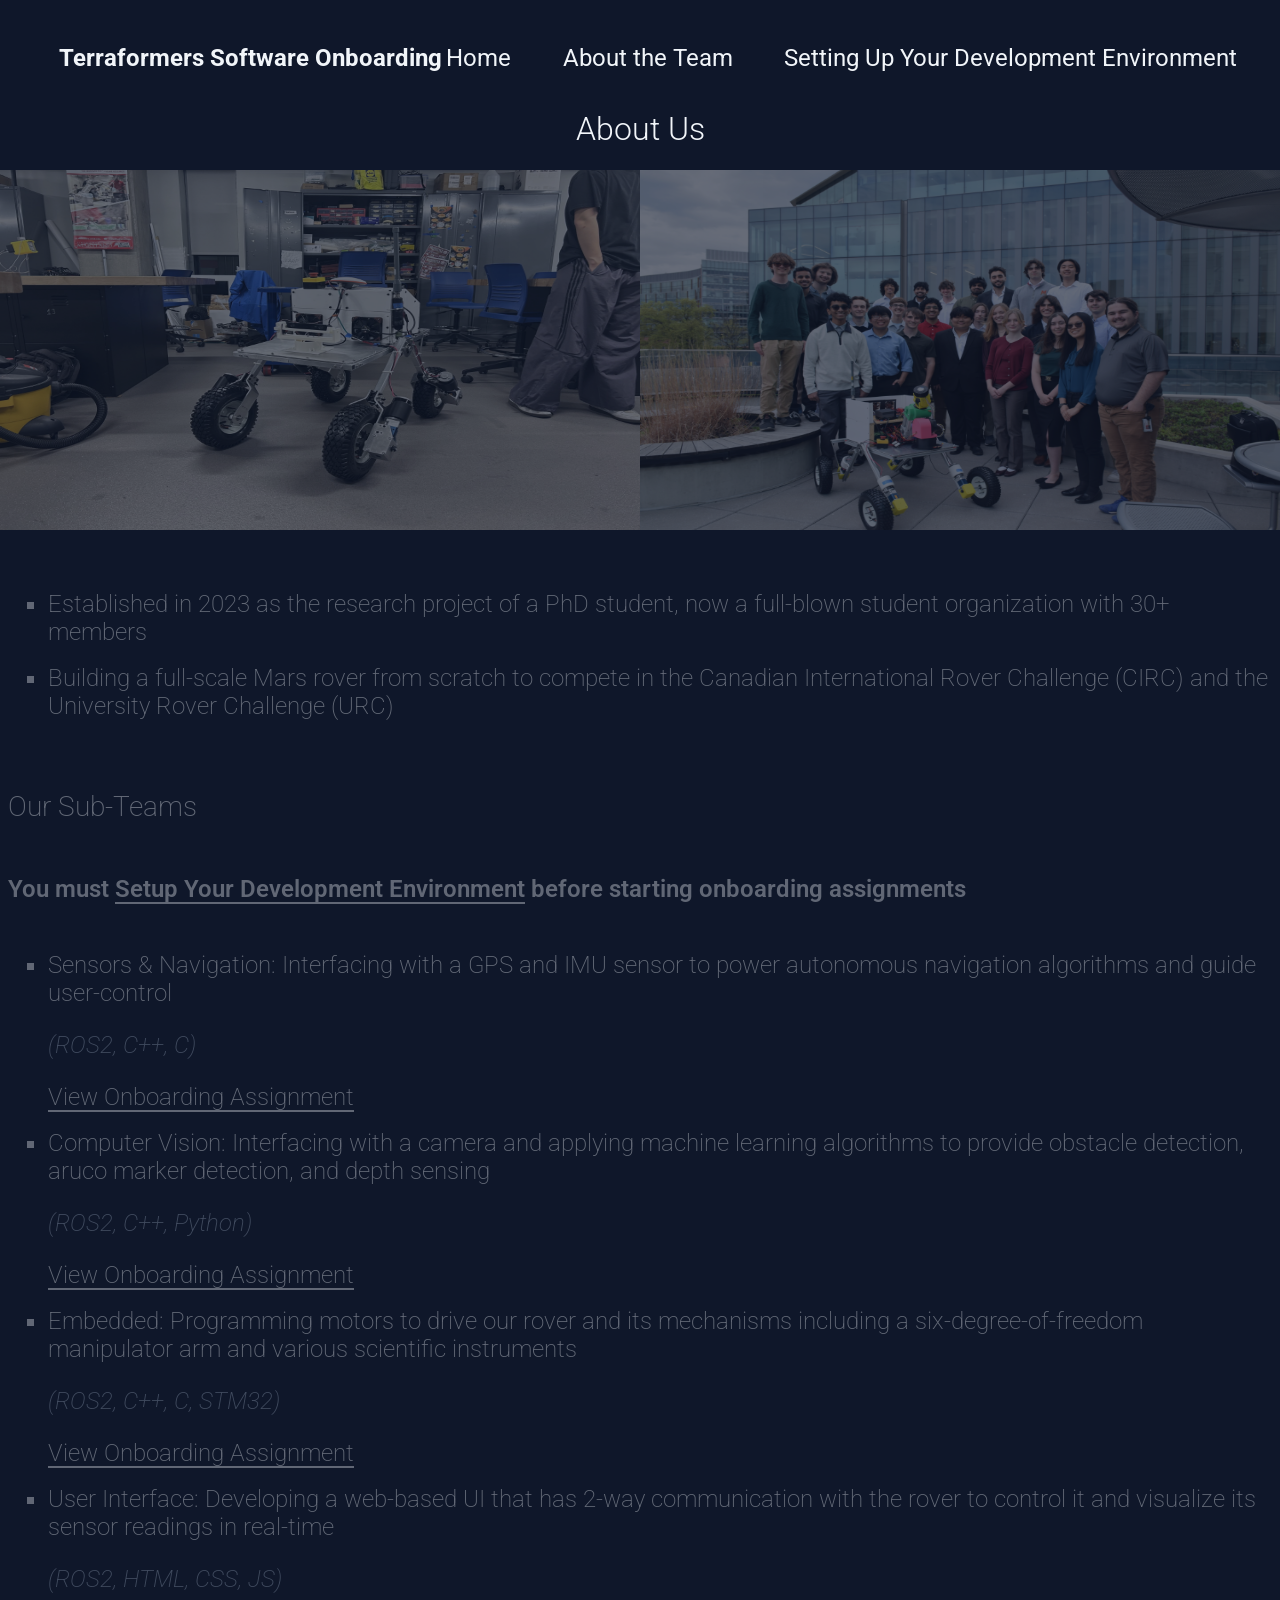
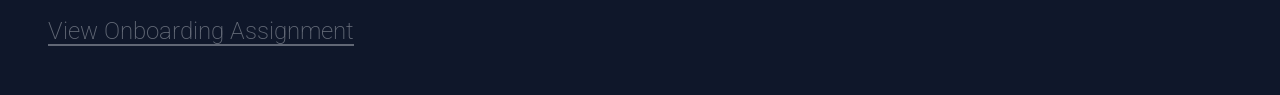
==== about.html @ d6720d45 "init commit" ====
<!DOCTYPE html>
<html>

<head>
    <link rel="preconnect" href="https://fonts.googleapis.com">
    <link rel="preconnect" href="https://fonts.gstatic.com" crossorigin>
    <link href="https://fonts.googleapis.com/css2?family=Roboto:ital,wght@0,100..900;1,100..900&display=swap"
        rel="stylesheet">
    <link rel="icon" href="./favicon.ico" sizes="28x32" type="image/x-icon">
    <link href="./styles.css" rel="stylesheet">

    <title>About Terraformers</title>
    <style>
        .imageHeader {
            display: flex;
            flex-direction: row;
            max-height: 40vh;
            min-width: 100vw;
            justify-content: space-evenly;
            opacity: 0;
        }

        .imageHeader img {
            max-height: 100%;
            max-width: 50%;
        }

        .description {
            display: flex;
            flex-direction: column;
            font-size: x-large;
            opacity: 0;
            text-align: left;
            min-width: 80vw;
            font-weight: 200;
            padding-top: 4vh;
        }

        .description ul {
            list-style-type: square;
        }

        .description li {
            padding-bottom: 2vh;
        }
    </style>
</head>

<body>
    <nav>
        <div class="left">
            <a href="./index.html">Terraformers Software Onboarding</a>
        </div>

        <div class="right">
            <a href="./index.html" target="_blank"> Home</a>
            <a href="./about.html" target="_blank"> About the Team</a>
            <a href="./setup.html" target="_blank"> Setting Up Your Development Environment </a>

        </div>
    </nav>
    <div class="mainContainer">
        <h1 id="type1" style="font-weight: 300; "></h1>
        <div class="imageHeader">
            <img src="terraformers.webp" alt="A Picture of the Rover">
            <img src="terraformers_1.webp" alt="A Picture of the Team From Spring 2026">
        </div>

        <div class="description" id="description">
            <ul>
                <li>Established in 2023 as the research project of a PhD student, now a full-blown student organization
                    with 30+ members</li>
                <li> Building a full-scale Mars rover from scratch to compete in the Canadian International Rover
                    Challenge (CIRC) and the University Rover Challenge (URC)</li>
            </ul>
            <h3 style="font-weight: 200;"> Our Sub-Teams</h3>
            <p>
                <bold>You must <a href="./setup.html" target="_blank">Setup Your Development Environment</a> before
                    starting onboarding assignments</bold>
            </p>
            <ul>
                <li>Sensors & Navigation: Interfacing with a GPS and IMU sensor to power autonomous navigation
                    algorithms and guide user-control<p style="font-style: italic; color: #94A3B8;">(ROS2, C++, C)</p>
                    <a>View Onboarding Assignment</a>
                </li>
                <li>Computer Vision: Interfacing with a camera and applying machine learning algorithms to provide
                    obstacle detection, aruco marker detection, and depth sensing<p
                        style="font-style: italic; color: #94A3B8;">(ROS2, C++, Python)</p><a>View Onboarding
                        Assignment</a> </li>
                <li>Embedded: Programming motors to drive our rover and its mechanisms including a six-degree-of-freedom
                    manipulator arm and various scientific instruments <p style="font-style: italic; color: #94A3B8;">
                        (ROS2, C++, C, STM32)</p><a>View Onboarding Assignment</a></li>
                <li>User Interface: Developing a web-based UI that has 2-way communication with the rover to control it
                    and visualize its sensor readings in real-time<p style="font-style: italic; color: #94A3B8;">(ROS2,
                        HTML, CSS, JS)</p><a>View Onboarding Assignment</a></li>
            </ul>
        </div>
    </div>
</body>

</html>

<script src="main.js"></script>

<script>
    loadAbout();
</script>
---- styles.css ----
body {
            background-color: #0F172A;
            font-family: "Roboto", sans-serif;
            color: #F1F5F9;
        }

        nav {
            min-width: 100vw;
            height: 5vh;
            display: grid;
            grid-auto-flow: column;
            padding-top: 4vh;
        }

        nav a {
            font-size: x-large;
            text-decoration: none;
        }

        a {
            font-family: "Roboto", sans-serif;
            color: #F1F5F9;
            text-decoration: underline;
            text-underline-offset: 5px;
        }

        nav a:hover {
            text-decoration: underline;
        }

        a:hover {
            cursor: pointer;
        }

        nav .left {
            display: flex;
            justify-self: left;
            padding-left: 4vw;
            font-weight: bold;
        }

        nav .right {
            display: grid;
            justify-self: right;
            grid-auto-flow: column;
            column-gap: 4vw;
            padding-right: 4vw;
        }

        .mainContainer {
            display: flex;
            align-items: center;
            flex-direction: column;
        }

        .button {
            border: 3px solid #475569;
            background-color: #1E293B;
            color: #94A3B8;
            min-width: 7vw;
            min-height: 3vh;
            border-radius: 5%;
            padding-inline: 10px;
            text-decoration: none;
        }

        bold {
            font-weight: 600;
        }
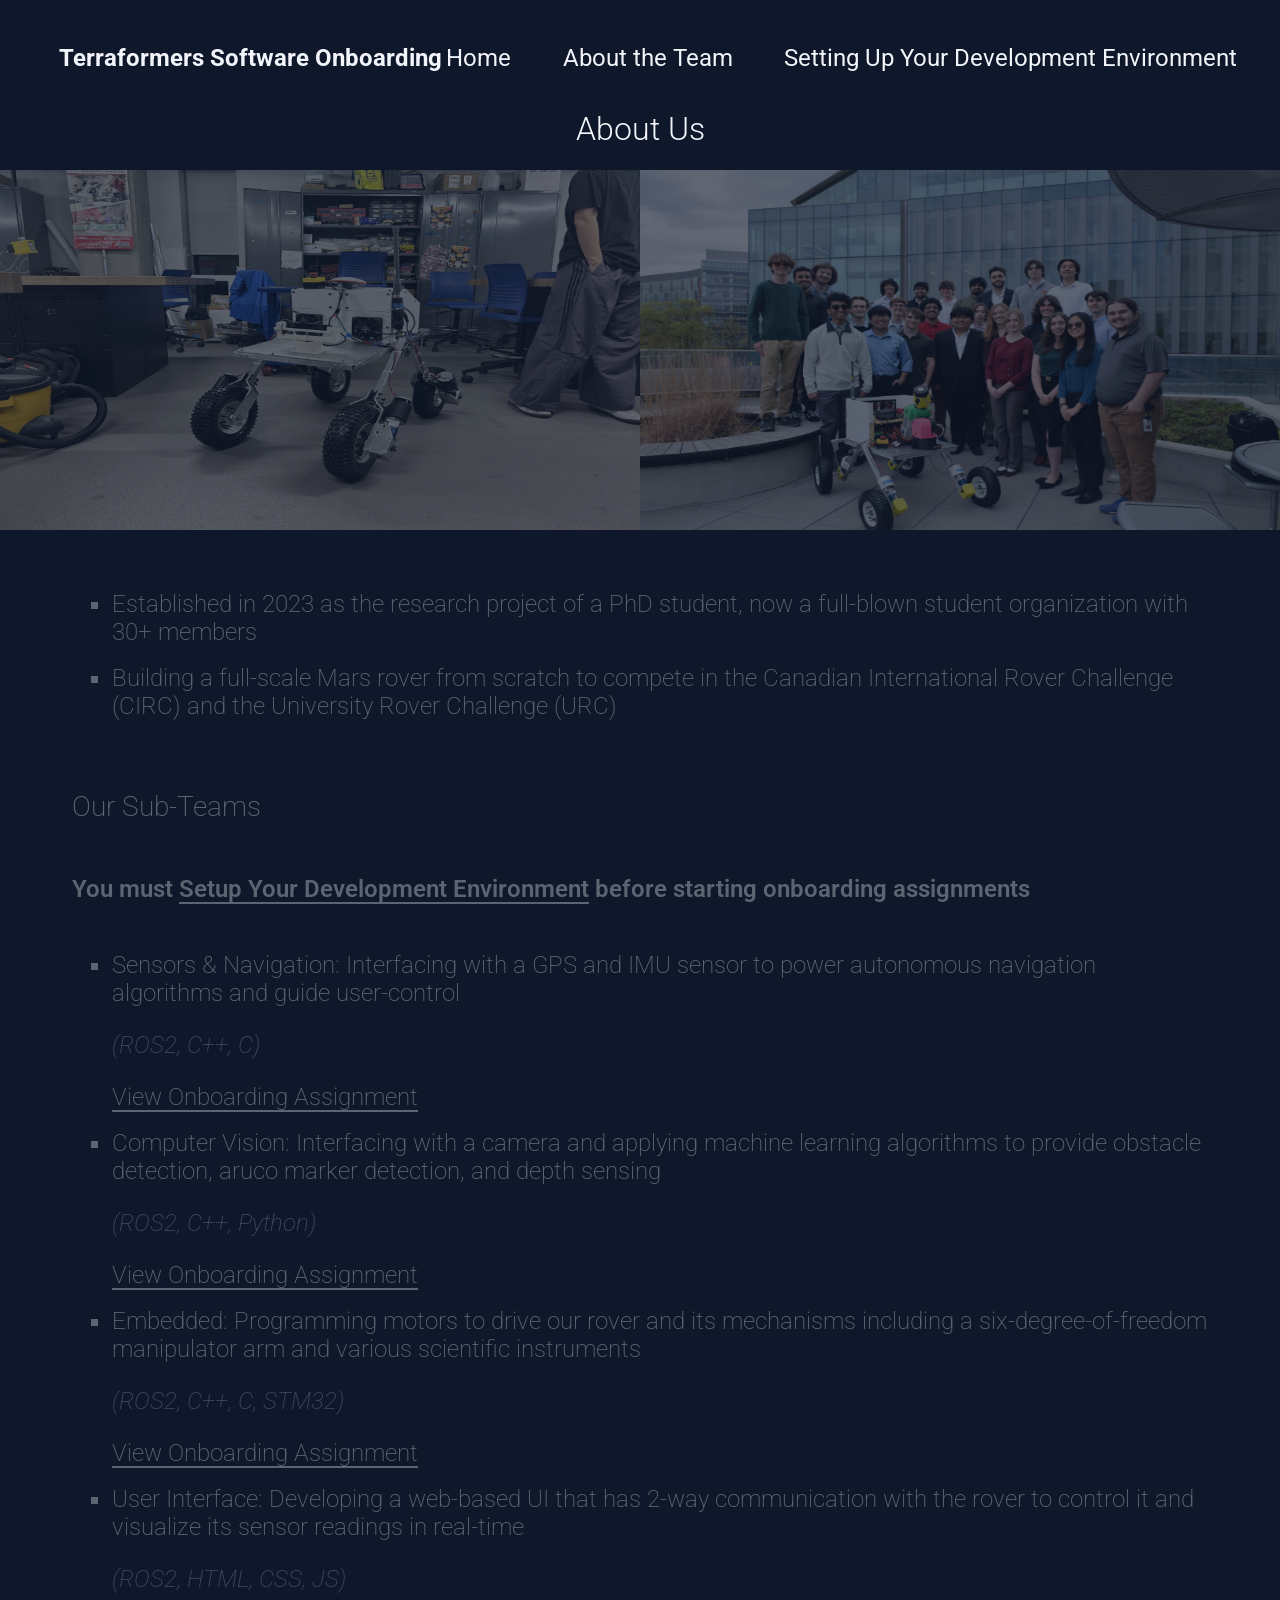
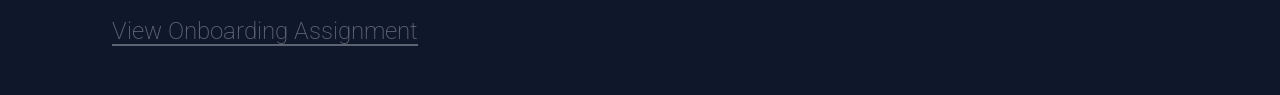
==== commit 2e7b64c3: "fix margin on about and survey page" ====
--- a/about.html
+++ b/about.html
@@ -31,9 +31,10 @@
             font-size: x-large;
             opacity: 0;
             text-align: left;
-            min-width: 80vw;
+            max-width: 90vw;
             font-weight: 200;
             padding-top: 4vh;
+            margin: 0px 5vw;
         }
 
         .description ul {
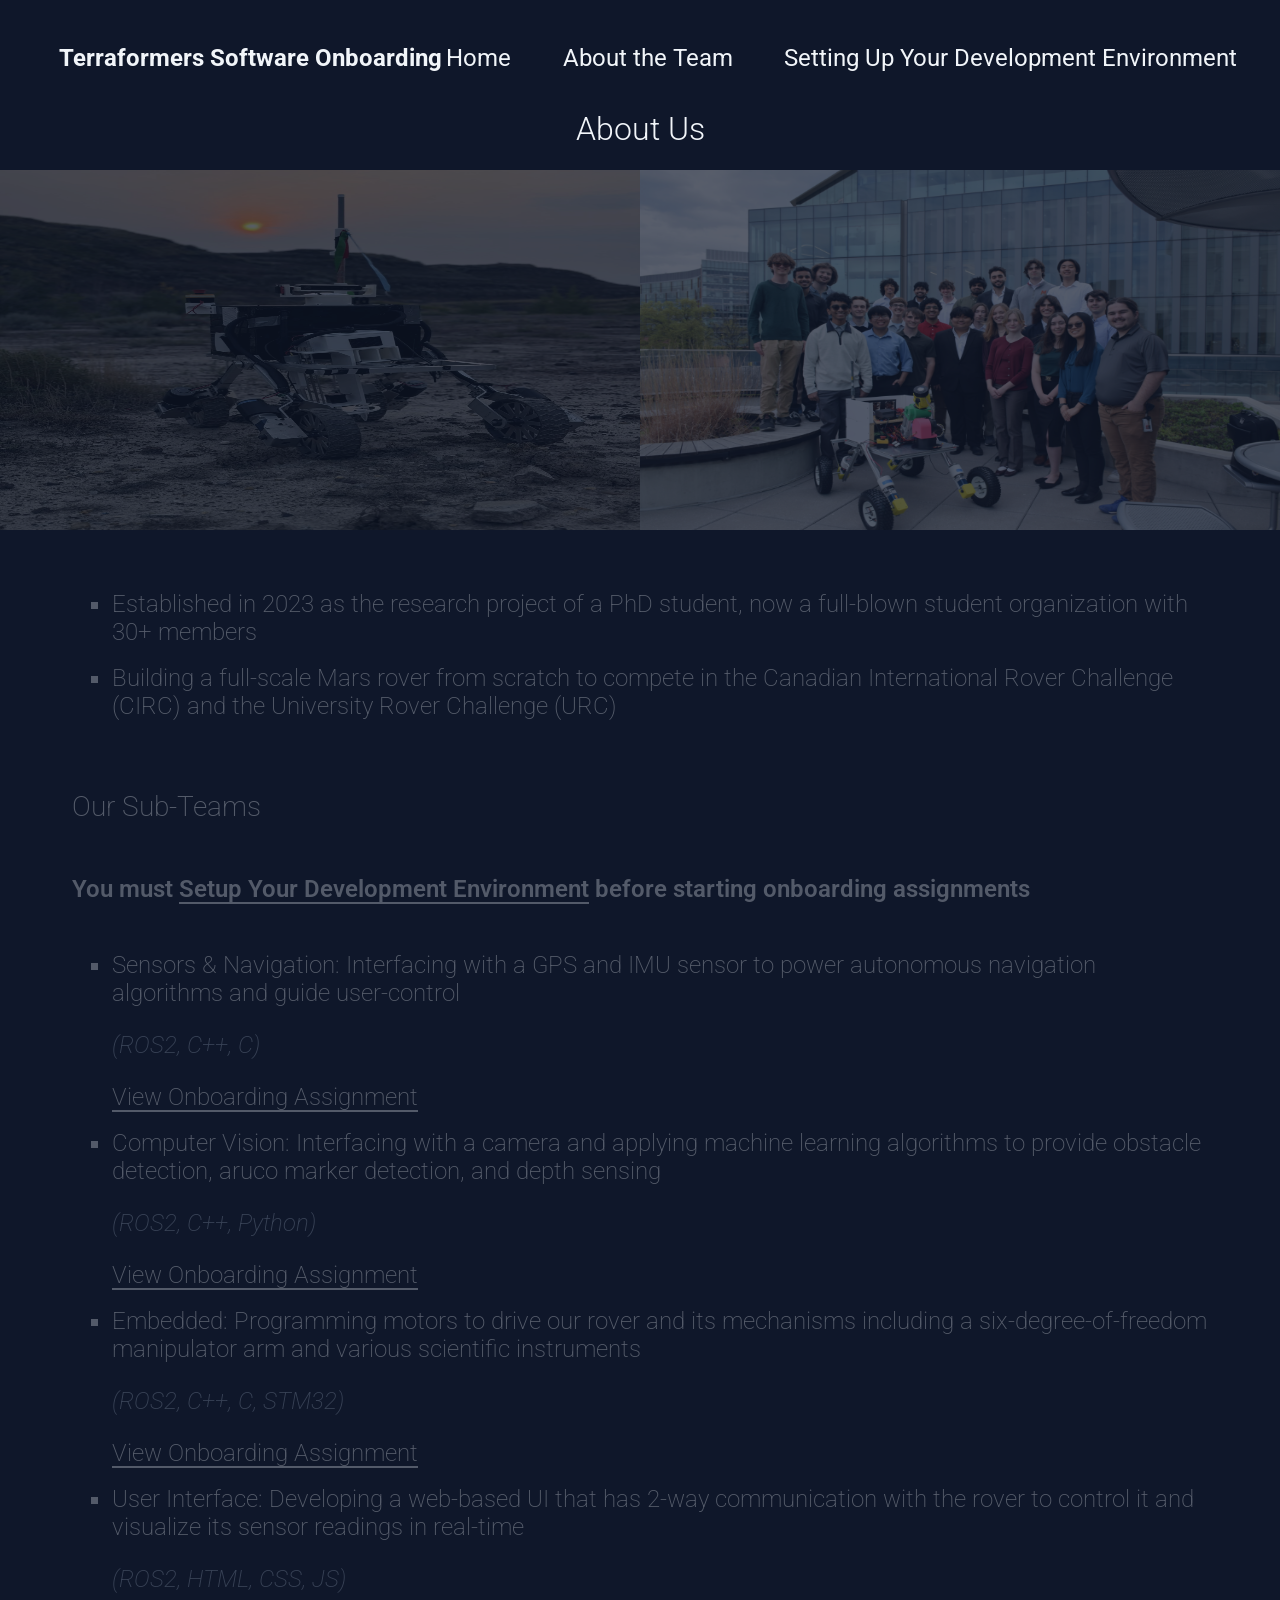
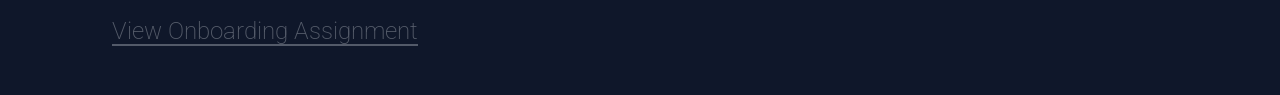
==== commit d5a62d63: "add sensors/navigation and ui onboarding tasks, add updated rover image to about, clarify setup ROS2" ====
--- a/about.html
+++ b/about.html
@@ -63,7 +63,7 @@
     <div class="mainContainer">
         <h1 id="type1" style="font-weight: 300; "></h1>
         <div class="imageHeader">
-            <img src="terraformers.webp" alt="A Picture of the Rover">
+            <img src="terraformers2.webp" alt="A Picture of the Rover from CIRC 2026">
             <img src="terraformers_1.webp" alt="A Picture of the Team From Spring 2026">
         </div>
 
@@ -82,7 +82,7 @@
             <ul>
                 <li>Sensors & Navigation: Interfacing with a GPS and IMU sensor to power autonomous navigation
                     algorithms and guide user-control<p style="font-style: italic; color: #94A3B8;">(ROS2, C++, C)</p>
-                    <a>View Onboarding Assignment</a>
+                    <a href="./F26_SensorsNavigation_Onboarding_Tasks.pdf" target="_blank">View Onboarding Assignment</a>
                 </li>
                 <li>Computer Vision: Interfacing with a camera and applying machine learning algorithms to provide
                     obstacle detection, aruco marker detection, and depth sensing<p
@@ -93,7 +93,7 @@
                         (ROS2, C++, C, STM32)</p><a>View Onboarding Assignment</a></li>
                 <li>User Interface: Developing a web-based UI that has 2-way communication with the rover to control it
                     and visualize its sensor readings in real-time<p style="font-style: italic; color: #94A3B8;">(ROS2,
-                        HTML, CSS, JS)</p><a>View Onboarding Assignment</a></li>
+                        HTML, CSS, JS)</p><a href="./F26_UI_Onboarding_Tasks.pdf" target="_blank">View Onboarding Assignment</a></li>
             </ul>
         </div>
     </div>
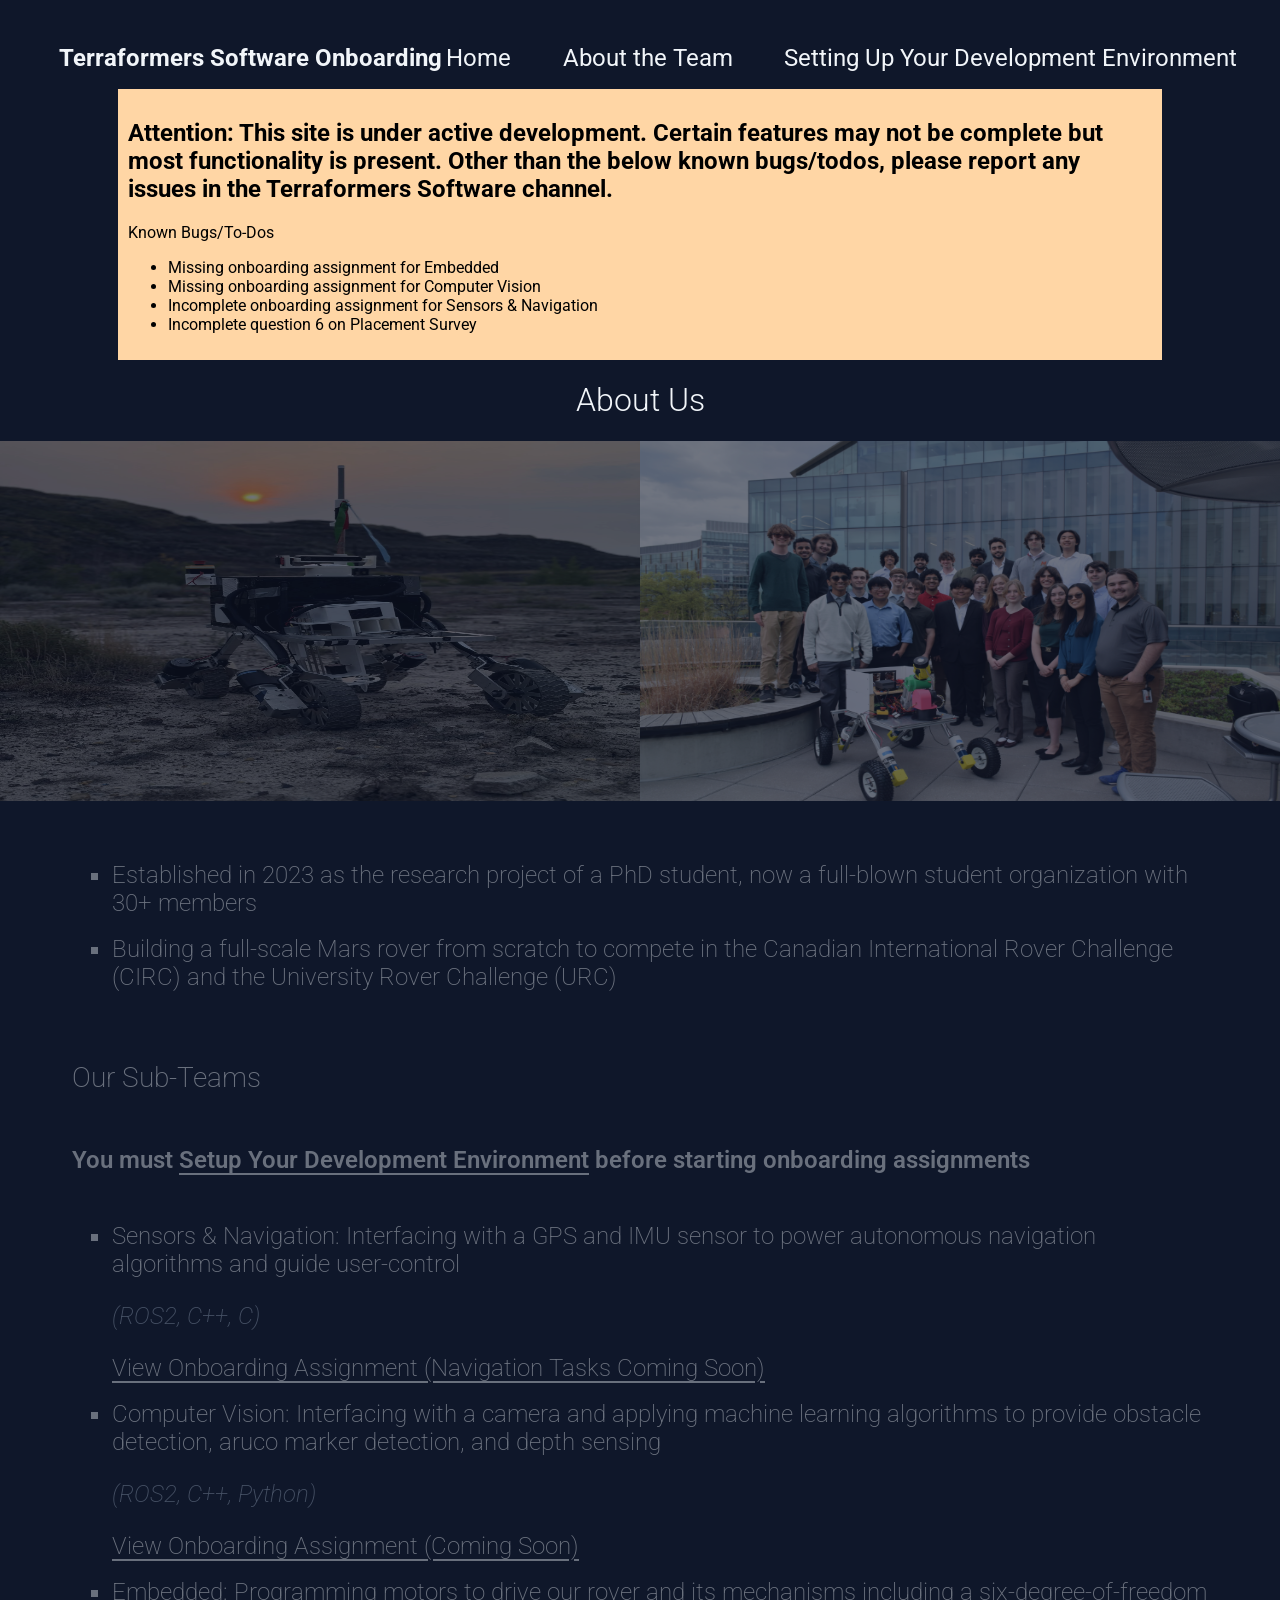
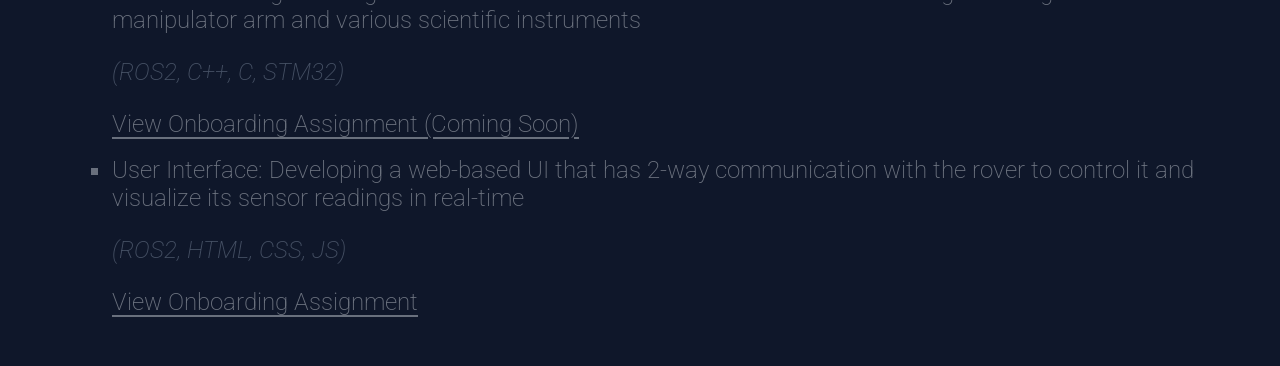
==== commit 86dd1544: "add development alert and coming soon notices" ====
--- a/about.html
+++ b/about.html
@@ -61,6 +61,18 @@
         </div>
     </nav>
     <div class="mainContainer">
+        <div class="alert" style="background-color: #FFD6A5; color:black; max-width: 80vw; padding:10px">
+            <h2> Attention: This site is under active development. Certain features may not be complete but most
+                functionality is present. Other than the below known bugs/todos, please report any issues in the
+                Terraformers Software channel.</h2>
+            <p>Known Bugs/To-Dos</p>
+            <ul>
+                <li>Missing onboarding assignment for Embedded</li>
+                <li>Missing onboarding assignment for Computer Vision</li>
+                <li>Incomplete onboarding assignment for Sensors & Navigation</li>
+                <li>Incomplete question 6 on Placement Survey</li>
+            </ul>
+        </div>
         <h1 id="type1" style="font-weight: 300; "></h1>
         <div class="imageHeader">
             <img src="terraformers2.webp" alt="A Picture of the Rover from CIRC 2026">
@@ -82,18 +94,20 @@
             <ul>
                 <li>Sensors & Navigation: Interfacing with a GPS and IMU sensor to power autonomous navigation
                     algorithms and guide user-control<p style="font-style: italic; color: #94A3B8;">(ROS2, C++, C)</p>
-                    <a href="./F26_SensorsNavigation_Onboarding_Tasks.pdf" target="_blank">View Onboarding Assignment</a>
+                    <a href="./F26_SensorsNavigation_Onboarding_Tasks.pdf" target="_blank">View Onboarding Assignment
+                        (Navigation Tasks Coming Soon)</a>
                 </li>
                 <li>Computer Vision: Interfacing with a camera and applying machine learning algorithms to provide
                     obstacle detection, aruco marker detection, and depth sensing<p
                         style="font-style: italic; color: #94A3B8;">(ROS2, C++, Python)</p><a>View Onboarding
-                        Assignment</a> </li>
+                        Assignment (Coming Soon)</a> </li>
                 <li>Embedded: Programming motors to drive our rover and its mechanisms including a six-degree-of-freedom
                     manipulator arm and various scientific instruments <p style="font-style: italic; color: #94A3B8;">
-                        (ROS2, C++, C, STM32)</p><a>View Onboarding Assignment</a></li>
+                        (ROS2, C++, C, STM32)</p><a>View Onboarding Assignment (Coming Soon)</a></li>
                 <li>User Interface: Developing a web-based UI that has 2-way communication with the rover to control it
                     and visualize its sensor readings in real-time<p style="font-style: italic; color: #94A3B8;">(ROS2,
-                        HTML, CSS, JS)</p><a href="./F26_UI_Onboarding_Tasks.pdf" target="_blank">View Onboarding Assignment</a></li>
+                        HTML, CSS, JS)</p><a href="./F26_UI_Onboarding_Tasks.pdf" target="_blank">View Onboarding
+                        Assignment</a></li>
             </ul>
         </div>
     </div>
